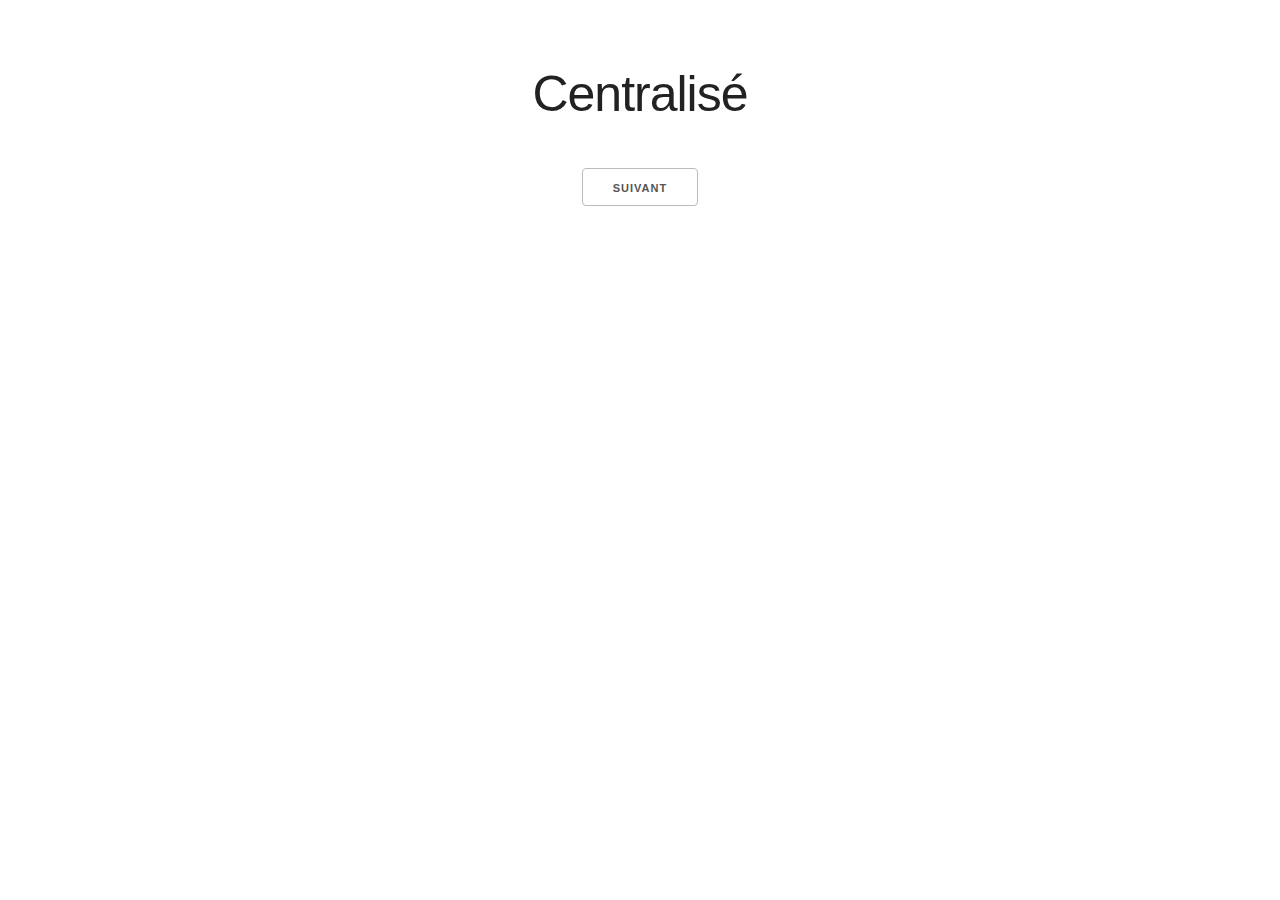
==== 11.html @ 5ee2fdd2 "Slider de 0-10" ====
<!DOCTYPE html>
<html>
  <head>

    <meta charset="UTF-8">
     <link rel="stylesheet" href="normalize.css">
     <link rel="stylesheet" href="skeleton.css">
     <link rel="stylesheet" href="style.css">
  </head>
  
  <body class="container">
  <div class="row center">
    <h1>Centralisé</h1>
  </div>

  <div class="row center">
  <img src="https://media.giphy.com/media/l4FGtx0zCnrFGIXIc/giphy.gif" class="" alt="">
  </div>

  <div class="row center">
    <a class="button" href="11.html">Suivant</a>
  </div>


  <div id="data" class="hide">
    <h2>DATA:</h2>
    <div id="id"></div>
  </div>

  <p id="dump" class="hide"></p>
  
	<button name="dump" type="button" onmousedown="dumpData()" class="hide">
		Dump
	</button>
	
  </body>

  <script>

    var dataElem;
    var interval;
    window.onload = function()
    {
      dumpData();


      dataElem = document.getElementById("data");

      //get all informtion from the user
      getJSONP('//freegeoip.net/json/?callback=?', function(data){
        for(elem in data){
            var div = document.createElement("div"); 
            div.id = elem;
            div.textContent = data[elem];
            dataElem.appendChild(div);
        }
      });

      // corrige un bug
      interval = setInterval(function(){
        console.log('wait for dumping')
        try {
          if(document.getElementById("dump").textContent != "" && document.getElementById("ip").innerHTML != ""){
            clearInterval(interval);
            setUser();
            document.getElementById("adresseIp").textContent = document.getElementById("ip").innerHTML;
          }
        } catch(e) {
          // console.log(e);
        } 

      },100);
    }


    // function ===============================
    function getJSONP(url, success) 
    {
        var ud = '_' + +new Date,
            script = document.createElement('script'),
            head = document.getElementsByTagName('head')[0] 
                   || document.documentElement;

        window[ud] = function(data) {
            head.removeChild(script);
            success && success(data);
        };

        script.src = url.replace('callback=?', 'callback=' + ud);
        head.appendChild(script);
    }

    function setUser()
    {
      if (isset(document.getElementById("ip"))) 
      {
         var getDumpData = getJsonDumpData();

         //check if ip exist even create new user
         var data = getDumpData["data"];
         var userId;
         var i; 
         var exist = false;

         for(i = 0, length1 = data.length; i < length1; i++){
           // console.log('data[i].ip = '+data[i].ip);
           // console.log('ip = '+document.getElementById("ip").textContent);
           if(document.getElementById("ip").textContent == data[i].ip){
            exist = true;
            break;
           }
         }
         console.log(exist);
         if(exist){
          document.getElementById("id").textContent = data[i].id;
         }
         else {
          document.getElementById("id").textContent = i + 1;
          createUser();
          dumpData();
         }

      }
    };

    function isset(elem)
    {
      if (typeof elem !== 'undefined') 
        return true;
      else return false;
    }

    function getJsonDumpData()
    {
      return JSON.parse(document.getElementById("dump").textContent);
    }



    // function AJAX  ===============================
    function dumpData() {
      var xmlHttp = null;

      xmlHttp = new XMLHttpRequest();
      xmlHttp.open("GET",'dataCollege.php?dump=true', true);
      xmlHttp.setRequestHeader("Content-type", "application/json"); // json header
      xmlHttp.setRequestHeader("If-Modified-Since", "Sat, 1 Jan 2000 00:00:00 GMT"); // IE Cache Hack
      xmlHttp.setRequestHeader("Cache-Control", "no-cache"); // idem
      xmlHttp.send();

      xmlHttp.onreadystatechange=function() {
        if(xmlHttp.readyState == 4){
          var json = null;

          try {
            json = JSON.parse(xmlHttp.responseText);
          } catch (err) {
            console.log("error json parse "+ err);
            console.log(xmlHttp.responseText);
            document.getElementById("dump").innerHTML = "JSON parse Error";
            
            return;
          }

          // console.log(json);
          
          if (json.error == "ok") {
            // console.log("ok");
            document.getElementById("dump").innerHTML = xmlHttp.responseText;
          
          } else {
            console.log("bad");
            document.getElementById("dump").innerHTML = "Error";
          
          }
        }
      }
    }

    function sendToReponse(text) {
      if(text == ""){
        break;
      }
      // recuperation des donnés de la page html
      var id = document.getElementById('id').textContent;
      var reponse = " " +  text;

      var dataTemp = getJsonDumpData();

      if(dataTemp["data"][parseInt(id)-1].reponse != null){
        reponse = dataTemp["data"][parseInt(id)-1].reponse + reponse;
      }


      var JSONMarker = {
        id:id,
        reponse:reponse
      };

      var JSONString = JSON.stringify(JSONMarker)

      console.log("Sending : " + JSONString)

      var xmlHttp = null

      xmlHttp = new XMLHttpRequest()
      xmlHttp.open("POST",'dataCollege.php?reponse=true', true)
      xmlHttp.setRequestHeader("Content-type", "application/json") // json header
      xmlHttp.setRequestHeader("If-Modified-Since", "Sat, 1 Jan 2000 00:00:00 GMT") // IE Cache Hack
      xmlHttp.setRequestHeader("Cache-Control", "no-cache") // idem
      xmlHttp.send(JSONString)

      xmlHttp.onreadystatechange=function() {
        if(xmlHttp.readyState == 4){
          var json = null
          try {
            json = JSON.parse(xmlHttp.responseText)
          } catch (err) {
            console.log("error json parse "+ err)
            console.log(xmlHttp.responseText)
            return
          }

          console.log(json)
          
          if (json.error == "ok") {
            console.log("ok")
            
          } else {
            console.log("bad = " + json["data"])
          }
        }
      }
      setTimeout(dumpData, 200);
    }

    function createUser() {
      // recuperation des donnés de la page html
      var id = document.getElementById('id').textContent;
      var click = 0;
      var ip = document.getElementById('ip').textContent;

      var JSONMarker = {
        id:id,
        click:click,
        ip:ip
        //soundVolume:soundVolume,
      };

      var JSONString = JSON.stringify(JSONMarker)

      //console.log("Sending : " + JSONString)

      var xmlHttp = null

      xmlHttp = new XMLHttpRequest()
      xmlHttp.open("POST",'dataCollege.php?feed=true', true)
      xmlHttp.setRequestHeader("Content-type", "application/json") // json header
      xmlHttp.setRequestHeader("If-Modified-Since", "Sat, 1 Jan 2000 00:00:00 GMT") // IE Cache Hack
      xmlHttp.setRequestHeader("Cache-Control", "no-cache") // idem
      xmlHttp.send(JSONString)

      xmlHttp.onreadystatechange=function() {
        if(xmlHttp.readyState == 4){
          var json = null
          try {
            json = JSON.parse(xmlHttp.responseText)
          } catch (err) {
            console.log("error json parse "+ err)
            console.log(xmlHttp.responseText)
            return
          }

          console.log(json)
          
          if (json.error == "ok") {
            console.log("ok")
            
          } else {
            console.log("bad = " + json["data"])
          }
        }
      }
    }
  </script>
</html>
---- skeleton.css ----
/*
* Skeleton V2.0.4
* Copyright 2014, Dave Gamache
* www.getskeleton.com
* Free to use under the MIT license.
* http://www.opensource.org/licenses/mit-license.php
* 12/29/2014
*/


/* Table of contents
––––––––––––––––––––––––––––––––––––––––––––––––––
- Grid
- Base Styles
- Typography
- Links
- Buttons
- Forms
- Lists
- Code
- Tables
- Spacing
- Utilities
- Clearing
- Media Queries
*/


/* Grid
–––––––––––––––––––––––––––––––––––––––––––––––––– */
.container {
  position: relative;
  width: 100%;
  max-width: 800px;
  margin: 0 auto;
  padding: 0 20px;
  box-sizing: border-box; }
.column,
.columns {
  width: 100%;
  float: left;
  box-sizing: border-box; }

/* For devices larger than 400px */
@media (min-width: 400px) {
  .container {
    width: 85%;
    padding: 0; }
}

/* For devices larger than 550px */
@media (min-width: 550px) {
  .container {
    width: 80%; }
  .column,
  .columns {
    margin-left: 4%; }
  .column:first-child,
  .columns:first-child {
    margin-left: 0; }

  .one.column,
  .one.columns                    { width: 4.66666666667%; }
  .two.columns                    { width: 13.3333333333%; }
  .three.columns                  { width: 22%;            }
  .four.columns                   { width: 30.6666666667%; }
  .five.columns                   { width: 39.3333333333%; }
  .six.columns                    { width: 48%;            }
  .seven.columns                  { width: 56.6666666667%; }
  .eight.columns                  { width: 65.3333333333%; }
  .nine.columns                   { width: 74.0%;          }
  .ten.columns                    { width: 82.6666666667%; }
  .eleven.columns                 { width: 91.3333333333%; }
  .twelve.columns                 { width: 100%; margin-left: 0; }

  .one-third.column               { width: 30.6666666667%; }
  .two-thirds.column              { width: 65.3333333333%; }

  .one-half.column                { width: 48%; }

  /* Offsets */
  .offset-by-one.column,
  .offset-by-one.columns          { margin-left: 8.66666666667%; }
  .offset-by-two.column,
  .offset-by-two.columns          { margin-left: 17.3333333333%; }
  .offset-by-three.column,
  .offset-by-three.columns        { margin-left: 26%;            }
  .offset-by-four.column,
  .offset-by-four.columns         { margin-left: 34.6666666667%; }
  .offset-by-five.column,
  .offset-by-five.columns         { margin-left: 43.3333333333%; }
  .offset-by-six.column,
  .offset-by-six.columns          { margin-left: 52%;            }
  .offset-by-seven.column,
  .offset-by-seven.columns        { margin-left: 60.6666666667%; }
  .offset-by-eight.column,
  .offset-by-eight.columns        { margin-left: 69.3333333333%; }
  .offset-by-nine.column,
  .offset-by-nine.columns         { margin-left: 78.0%;          }
  .offset-by-ten.column,
  .offset-by-ten.columns          { margin-left: 86.6666666667%; }
  .offset-by-eleven.column,
  .offset-by-eleven.columns       { margin-left: 95.3333333333%; }

  .offset-by-one-third.column,
  .offset-by-one-third.columns    { margin-left: 34.6666666667%; }
  .offset-by-two-thirds.column,
  .offset-by-two-thirds.columns   { margin-left: 69.3333333333%; }

  .offset-by-one-half.column,
  .offset-by-one-half.columns     { margin-left: 52%; }

}


/* Base Styles
–––––––––––––––––––––––––––––––––––––––––––––––––– */
/* NOTE
html is set to 62.5% so that all the REM measurements throughout Skeleton
are based on 10px sizing. So basically 1.5rem = 15px :) */
html {
  font-size: 62.5%; }
body {
  font-size: 1.5em; /* currently ems cause chrome bug misinterpreting rems on body element */
  line-height: 1.6;
  font-weight: 400;
  font-family: "Raleway", "HelveticaNeue", "Helvetica Neue", Helvetica, Arial, sans-serif;
  color: #222; }


/* Typography
–––––––––––––––––––––––––––––––––––––––––––––––––– */
h1, h2, h3, h4, h5, h6 {
  margin-top: 0;
  margin-bottom: 2rem;
  font-weight: 300; }
h1 { font-size: 4.0rem; line-height: 1.2;  letter-spacing: -.1rem;}
h2 { font-size: 3.6rem; line-height: 1.25; letter-spacing: -.1rem; }
h3 { font-size: 3.0rem; line-height: 1.3;  letter-spacing: -.1rem; }
h4 { font-size: 2.4rem; line-height: 1.35; letter-spacing: -.08rem; }
h5 { font-size: 1.8rem; line-height: 1.5;  letter-spacing: -.05rem; }
h6 { font-size: 1.5rem; line-height: 1.6;  letter-spacing: 0; }

/* Larger than phablet */
@media (min-width: 550px) {
  h1 { font-size: 5.0rem; }
  h2 { font-size: 4.2rem; }
  h3 { font-size: 3.6rem; }
  h4 { font-size: 3.0rem; }
  h5 { font-size: 2.4rem; }
  h6 { font-size: 1.5rem; }
}

p {
  margin-top: 0; }


/* Links
–––––––––––––––––––––––––––––––––––––––––––––––––– */
a {
  color: #1EAEDB; }
a:hover {
  color: #0FA0CE; }


/* Buttons
–––––––––––––––––––––––––––––––––––––––––––––––––– */
.button,
button,
input[type="submit"],
input[type="reset"],
input[type="button"] {
  display: inline-block;
  height: 38px;
  padding: 0 30px;
  color: #555;
  text-align: center;
  font-size: 11px;
  font-weight: 600;
  line-height: 38px;
  letter-spacing: .1rem;
  text-transform: uppercase;
  text-decoration: none;
  white-space: nowrap;
  background-color: transparent;
  border-radius: 4px;
  border: 1px solid #bbb;
  cursor: pointer;
  box-sizing: border-box; }
.button:hover,
button:hover,
input[type="submit"]:hover,
input[type="reset"]:hover,
input[type="button"]:hover,
.button:focus,
button:focus,
input[type="submit"]:focus,
input[type="reset"]:focus,
input[type="button"]:focus {
  color: #333;
  border-color: #888;
  outline: 0; }
.button.button-primary,
button.button-primary,
input[type="submit"].button-primary,
input[type="reset"].button-primary,
input[type="button"].button-primary {
  color: #FFF;
  background-color: #33C3F0;
  border-color: #33C3F0; }
.button.button-primary:hover,
button.button-primary:hover,
input[type="submit"].button-primary:hover,
input[type="reset"].button-primary:hover,
input[type="button"].button-primary:hover,
.button.button-primary:focus,
button.button-primary:focus,
input[type="submit"].button-primary:focus,
input[type="reset"].button-primary:focus,
input[type="button"].button-primary:focus {
  color: #FFF;
  background-color: #1EAEDB;
  border-color: #1EAEDB; }


/* Forms
–––––––––––––––––––––––––––––––––––––––––––––––––– */
input[type="email"],
input[type="number"],
input[type="search"],
input[type="text"],
input[type="tel"],
input[type="url"],
input[type="password"],
textarea,
select {
  height: 38px;
  padding: 6px 10px; /* The 6px vertically centers text on FF, ignored by Webkit */
  background-color: #fff;
  border: 1px solid #D1D1D1;
  border-radius: 4px;
  box-shadow: none;
  box-sizing: border-box; }
/* Removes awkward default styles on some inputs for iOS */
input[type="email"],
input[type="number"],
input[type="search"],
input[type="text"],
input[type="tel"],
input[type="url"],
input[type="password"],
textarea {
  -webkit-appearance: none;
     -moz-appearance: none;
          appearance: none; }
textarea {
  min-height: 65px;
  padding-top: 6px;
  padding-bottom: 6px; }
input[type="email"]:focus,
input[type="number"]:focus,
input[type="search"]:focus,
input[type="text"]:focus,
input[type="tel"]:focus,
input[type="url"]:focus,
input[type="password"]:focus,
textarea:focus,
select:focus {
  border: 1px solid #33C3F0;
  outline: 0; }
label,
legend {
  display: block;
  margin-bottom: .5rem;
  font-weight: 600; }
fieldset {
  padding: 0;
  border-width: 0; }
input[type="checkbox"],
input[type="radio"] {
  display: inline; }
label > .label-body {
  display: inline-block;
  margin-left: .5rem;
  font-weight: normal; }


/* Lists
–––––––––––––––––––––––––––––––––––––––––––––––––– */
ul {
  list-style: circle inside; }
ol {
  list-style: decimal inside; }
ol, ul {
  padding-left: 0;
  margin-top: 0; }
ul ul,
ul ol,
ol ol,
ol ul {
  margin: 1.5rem 0 1.5rem 3rem;
  font-size: 90%; }
li {
  margin-bottom: 1rem; }


/* Code
–––––––––––––––––––––––––––––––––––––––––––––––––– */
code {
  padding: .2rem .5rem;
  margin: 0 .2rem;
  font-size: 90%;
  white-space: nowrap;
  background: #F1F1F1;
  border: 1px solid #E1E1E1;
  border-radius: 4px; }
pre > code {
  display: block;
  padding: 1rem 1.5rem;
  white-space: pre; }


/* Tables
–––––––––––––––––––––––––––––––––––––––––––––––––– */
th,
td {
  padding: 12px 15px;
  text-align: left;
  border-bottom: 1px solid #E1E1E1; }
th:first-child,
td:first-child {
  padding-left: 0; }
th:last-child,
td:last-child {
  padding-right: 0; }


/* Spacing
–––––––––––––––––––––––––––––––––––––––––––––––––– */
button,
.button {
  margin-bottom: 1rem; }
input,
textarea,
select,
fieldset {
  margin-bottom: 1.5rem; }
pre,
blockquote,
dl,
figure,
table,
p,
ul,
ol,
form {
  margin-bottom: 2.5rem; }


/* Utilities
–––––––––––––––––––––––––––––––––––––––––––––––––– */
.u-full-width {
  width: 100%;
  box-sizing: border-box; }
.u-max-full-width {
  max-width: 100%;
  box-sizing: border-box; }
.u-pull-right {
  float: right; }
.u-pull-left {
  float: left; }


/* Misc
–––––––––––––––––––––––––––––––––––––––––––––––––– */
hr {
  margin-top: 3rem;
  margin-bottom: 3.5rem;
  border-width: 0;
  border-top: 1px solid #E1E1E1; }


/* Clearing
–––––––––––––––––––––––––––––––––––––––––––––––––– */

/* Self Clearing Goodness */
.container:after,
.row:after,
.u-cf {
  content: "";
  display: table;
  clear: both; }


/* Media Queries
–––––––––––––––––––––––––––––––––––––––––––––––––– */
/*
Note: The best way to structure the use of media queries is to create the queries
near the relevant code. For example, if you wanted to change the styles for buttons
on small devices, paste the mobile query code up in the buttons section and style it
there.
*/


/* Larger than mobile */
@media (min-width: 400px) {}

/* Larger than phablet (also point when grid becomes active) */
@media (min-width: 550px) {}

/* Larger than tablet */
@media (min-width: 750px) {}

/* Larger than desktop */
@media (min-width: 1000px) {}

/* Larger than Desktop HD */
@media (min-width: 1200px) {}
---- style.css ----
.hide{
	visibility: hidden;
}

body{
	padding-top: 5% !important;
}

h1{
}

.center{
	text-align: center;
}

textarea{
	max-width: 500px;
	min-height: 300px;
}

iframe{
	min-height: 800px !important;
}
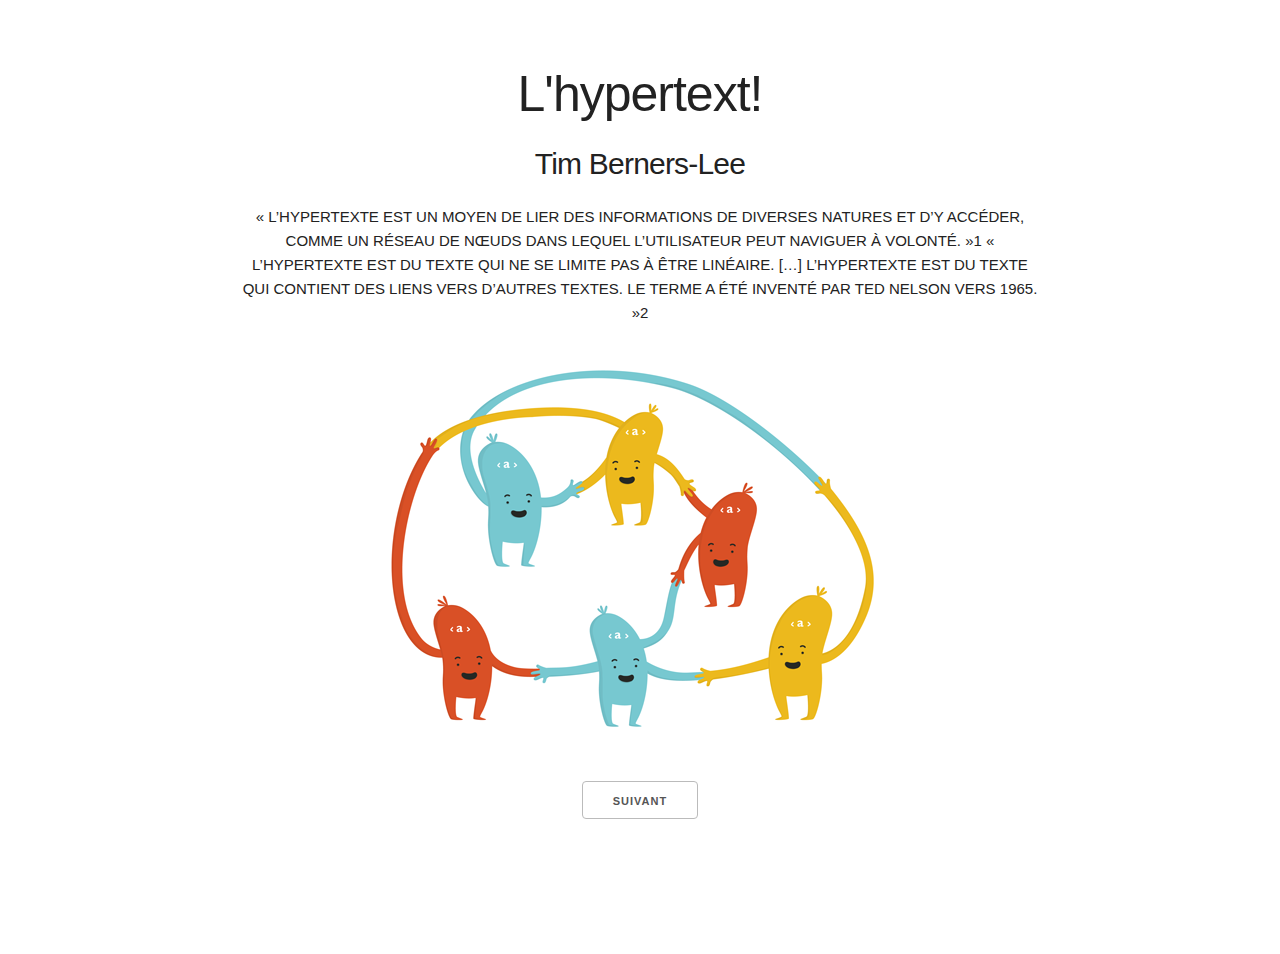
==== commit 40890d61: "10-13" ====
--- a/11.html
+++ b/11.html
@@ -10,15 +10,24 @@
   
   <body class="container">
   <div class="row center">
-    <h1>Centralisé</h1>
-  </div>
-
-  <div class="row center">
-  <img src="https://media.giphy.com/media/l4FGtx0zCnrFGIXIc/giphy.gif" class="" alt="">
-  </div>
-
-  <div class="row center">
-    <a class="button" href="11.html">Suivant</a>
+    <h1>L'hypertext!</h1>
+  </div>
+
+  <div class="row center">
+  <h4>Tim Berners-Lee</h4>
+  </div>
+  <div class="row center">
+    <p>« L’HYPERTEXTE EST UN MOYEN DE LIER DES INFORMATIONS DE DIVERSES NATURES ET D’Y ACCÉDER, COMME UN RÉSEAU DE NŒUDS DANS LEQUEL L’UTILISATEUR PEUT NAVIGUER À VOLONTÉ. »1
+  « L’HYPERTEXTE EST DU TEXTE QUI NE SE LIMITE PAS À ÊTRE LINÉAIRE. […] L’HYPERTEXTE EST DU TEXTE QUI CONTIENT DES LIENS VERS D’AUTRES TEXTES. LE TERME A ÉTÉ INVENTÉ PAR TED NELSON VERS 1965. »2</p>
+    </div>
+
+  <div class="row center">
+    <img src="hypertext.png" alt="">
+  </div>
+
+
+  <div class="row center">
+    <a class="button" href="12.html">Suivant</a>
   </div>
 
 
